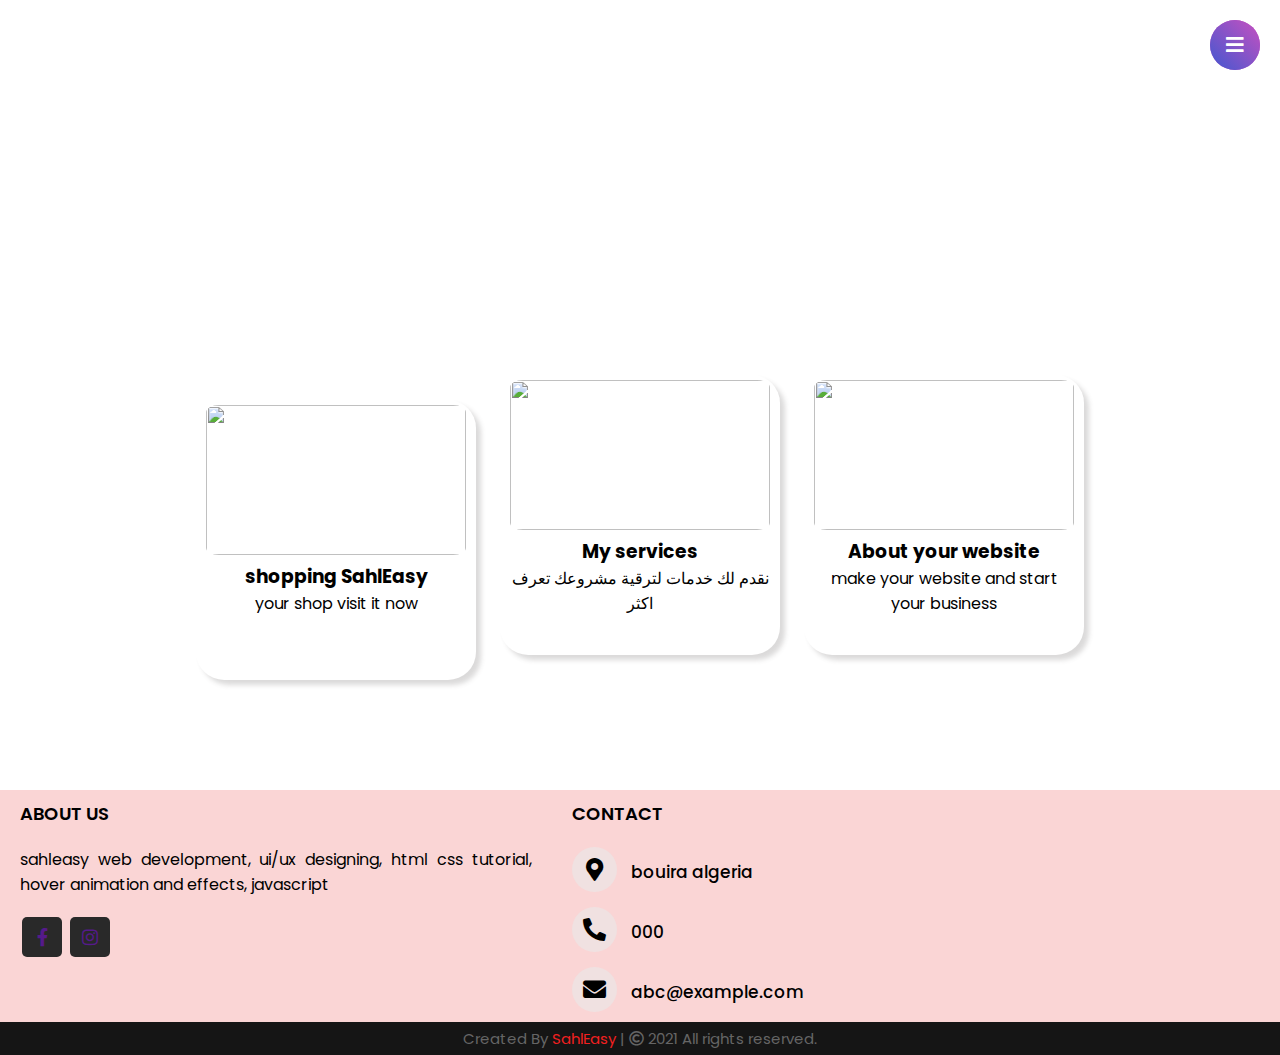
==== index.html @ 8a047619 "Update index.html" ====
<!DOCTYPE html>
<html lang="en">
<head>
    <meta charset="UTF-8">
    <meta http-equiv="X-UA-Compatible" content="IE=edge">
    <meta name="viewport" content="width=device-width, initial-scale=1.0">
    <title>my shop</title>
    <link rel="shortcut icon" href="images/logo1.png" type="image/x-icon">
    <meta name="viewport" content="width=device-width, initial-scale=1.0">
    <link rel="stylesheet" href="css/style.css">
    <link rel="stylesheet" href="https://cdnjs.cloudflare.com/ajax/libs/font-awesome/5.15.3/css/all.min.css"/>
   
</head>
<body>
  <div class="canvalogo">
    <img src="images/logo.png" alt="">
  </div>
    <input type="checkbox" id="active">
      <label for="active" class="menu-btn"><i class="fas fa-bars"></i></label>
      <div class="wrapper">
         <ul>
            <li><a href="page/store.html">Home</a></li>
            <li><a href="#">About</a></li>
            <li><a href="#">Services</a></li>
            <li><a href="page/store.html">store</a></li>
            <li><a href="page/thanks.html">contact</a></li>
         </ul>
      </div>
<br>
<div class="col">
  <div class="coloncard">
    <a href="page/store.html"><img src="images/Couverture store.png" alt=""></a>
    <h3>shopping SahlEasy </h3>
    <p> your shop visit it now </p>
  </div>
  <div class="coloncard">
    <a href="page/store.html"><img src="images/Couverture service.png" alt=""></a>
    <h3>My services</h3>
    <p> نقدم لك خدمات لترقية مشروعك تعرف اكثر  </p>
  </div>
  <div class="coloncard">
    <a href="page/store.html"><img src="images/Couverture website.png" alt=""></a>
    <h3>About your website </h3>
    <p> make your website and start your business </p>
  </div>
  </div>    

 <footer>
  <div class="main-content">
    <div class="left box">
      <h2>About us</h2>
      <div class="content">
        <p>sahleasy web development, ui/ux designing, html css tutorial, hover animation and effects, javascript</p>
        <div class="social">
          <a href=""><span class="fab fa-facebook-f"></span></a>
          <a href=""><span class="fab fa-instagram"></span></a>
        </div>
      </div>
    </div>
    <div class="center box">
      <h2>contact</h2>
      <div class="content">
        <div class="place">
          <span class="fas fa-map-marker-alt"></span>
          <span class="text">bouira algeria </span>
        </div>
        <div class="phone">
          <span class="fas fa-phone-alt"></span>
          <span class="text">000</span>
        </div>
        <div class="email">
          <span class="fas fa-envelope"></span>
          <span class="text">abc@example.com</span>
        </div>
      </div>
    </div>
  </div>
</footer>
<div class="bottom">
  <center>
    <span class="credit">Created By <a href="">SahlEasy</a> | </span>
    <span class="far fa-copyright"></span><span> 2021 All rights reserved.</span>
  </center>
</div>
</body>
</html>
---- css/style.css ----
@import url('https://fonts.googleapis.com/css?family=Poppins:400,500,600,700&display=swap');
*{
    padding: 0;
    margin: 0;
    box-sizing: border-box;
  font-family: 'Poppins', sans-serif;
}
.headimg{
  text-align: center;
  border: 3px solid rgb(187, 255, 0);
  max-width: 100%;
}
.headimg img{
  max-width: 95%;
  height: auto;
}
.canvalogo{
  text-align: center;
  height: 300px;
  margin-top: 20px;
  top: 20px;
  width: 100%;

}
.canvalogo img{
  width: auto;
  height: 300px;
}
.col{
  margin-bottom: 30px;
  padding: 20px;
  text-align: center;
  width: 100%;
 
}
.coloncard{
  width: 280px;
  height: 280px;
  display: inline-block;
  border-radius: 10%;
  padding: 5px 10px;
  margin: 10px 10px;
  cursor: pointer;
  background-position: center;
  background-size: cover;
  box-shadow: 5px 5px 5px rgba(75, 68, 68, 0.2);
  transition: 0.5s;

}
.coloncard img{
  width: 100%;
  border-radius: 5%;
  height: 150px;
}
.coloncard:hover{
transform:translateY(-10px);
color: rgb(77, 136, 80);
}
.barcolon{
  float: right;
  width: 30%;
  margin-bottom: 20px;
  margin-right: 60px;
  padding-bottom: 7px;
  text-align: justify;
  font-family: Verdana, Geneva, sans-serif;
  font-size: 14px;
  line-height: 21px;
  position: relative;
}
.barcolon h3 a{
  text-decoration: none;
  color: #1a1a1a;
  box-shadow: 5px 5px  rgba(231, 227, 227, 0.2);
}

.barcolon h3 a:hover{
  color: #9be2e2;
}
.wrapper{
    position: fixed;
    top: 0;
    left: 0;
    height: 100%;
    width: 100%;
    background: linear-gradient(-135deg, #c850c0, #4158d0);
    clip-path: circle(25px at calc(100% - 45px) 45px);
    transition: all 0.3s ease-in-out;
  }
  #active:checked ~ .wrapper{
    clip-path: circle(75%);
  }
  .menu-btn{
    position: fixed;
    z-index: 2;
    right: 20px;
    top: 20px;
    height: 50px;
    width: 50px;
    text-align: center;
    line-height: 50px;
    border-radius: 50%;
    font-size: 20px;
    color: #fff;
    cursor: pointer;
    background: linear-gradient(-135deg, #c850c0, #4158d0);
    transition: all 0.3s ease-in-out;
  }
  #active:checked ~ .menu-btn{
    background: #fff;
    color: #4158d0;
  }
  #active:checked ~ .menu-btn i:before{
    content: "\f00d";
  }
  .wrapper ul{
    position: absolute;
    top: 50%;
    left: 50%;
    transform: translate(-50%, -50%);
    list-style: none;
    text-align: center;
  }
  .wrapper ul li{
    margin: 15px 0;
  }
  .wrapper ul li a{
    color: none;
    text-decoration: none;
    font-size: 30px;
    font-weight: 500;
    padding: 5px 30px;
    color: #fff;
    position: relative;
    line-height: 50px;
    transition: all 0.3s ease;
  }
  .wrapper ul li a:after{
    position: absolute;
    content: "";
    background: #fff;
    width: 100%;
    height: 50px;
    left: 0;
    border-radius: 50px;
    transform: scaleY(0);
    z-index: -1;
    transition: transform 0.3s ease;
  }
  .wrapper ul li a:hover:after{
    transform: scaleY(1);
  }
  .wrapper ul li a:hover{
    color: #4158d0;
  }
  input[type="checkbox"]{
    display: none;
  }
.prodect{
    padding: 20px;
    text-align: center;
    margin: 30px;
}
.card{
    box-shadow: 0 4px 8px 0 rgba(0, 0, 0, 0.2);
    max-width: 250px;
    margin: 20px;
    text-align: center;
    display: inline-block;
    transition: 0.5s;
}
.card:hover{
  transform:translateY(-10px);
color: rgb(77, 136, 80);
}
.price{
    color: gray;
    font-size: 22px;
}
.card button{
    border: none;
    outline: 0;
    padding: 12px;
    color: white;
    background-color: rgb(54, 52, 52);
    text-align: center;
    cursor: pointer;
    width: 100%;
    font-size: 18px;
}
.card button:hover{
    opacity: 0.7;
}
.card button a{
  text-decoration: none;
  color: rgb(228, 240, 229);
 
  text-align: center;
  cursor: pointer;
  width: 100%;
  font-size: 18px;

}
.title{
    text-align: center;
    color: rgb(24, 212, 103);
    font-size: 20px;
    font-weight: initial;
}

footer{
  width: 100%;
  background: rgb(250, 213, 213);
  margin-top: 50px;
  display: inline-flex;
}
.main-content{
  display: flex;
}
.main-content .box{
  flex-basis: 50%;
  padding: 10px 20px;
}
.box h2{
  font-size: 1.125rem;
  font-weight: 600;
  text-transform: uppercase;
}
.box .content{
  margin: 20px 0 0 0;
  
}
.box .content:before{
  position: absolute;
  content: '';
  top: -10px;
  height: 2px;
  width: 100%;
  background: #e9dada;
}
.box .content:after{
  position: absolute;
  content: '';
  height: 2px;
  width: 15%;
  background: #f12020;
  top: -10px;
}
.left .content p{
  text-align: justify;
}
.left .content .social{
  margin: 20px 0 0 0;
}
.left .content .social a{
  padding: 0 2px;
}
.left .content .social a span{
  height: 40px;
  width: 40px;
  background: #292929;
  line-height: 40px;
  text-align: center;
  font-size: 18px;
  border-radius: 5px;
  transition: 0.3s;
}
.left .content .social a span:hover{
  background: #f12020;
}
.center .content .fas{
  font-size: 1.4375rem;
  background: #f0e1e1;
  height: 45px;
  width: 45px;
  line-height: 45px;
  text-align: center;
  border-radius: 50%;
  transition: 0.3s;
  cursor: pointer;
}
.center .content .fas:hover{
  background: #f12020;
}
.center .content .text{
  font-size: 1.0625rem;
  font-weight: 500;
  padding-left: 10px;
}
.center .content .phone{
  margin: 15px 0;
}
.bottom center{
  padding: 5px;
  font-size: 0.9375rem;
  background: #151515;
}
.bottom center span{
  color: #656565;
}
.bottom center a{
  color: #f12020;
  text-decoration: none;
}
.bottom center a:hover{
  text-decoration: underline;
}
@media screen and (max-width: 900px) {
  .canvalogo{
    text-align: center;
    height: 200px;
    margin-top: 20px;
    top: 20px;
    width: 90%;
  
  }
  .canvalogo img{
    width: auto;
    height: 200px;
  }
  footer{
    position: relative;
    bottom: 0px;
    width: 90%;
  }
  .main-content{
    flex-wrap: wrap;
    flex-direction: column;
  }
  .main-content .box{
    margin: 5px 0;
  }
  .col{
    width:100%;
  }
  .barcolon{
     width: 100%;
    margin-right: 10px;
  margin-left: 10px;
    text-align:center;
  } 
}
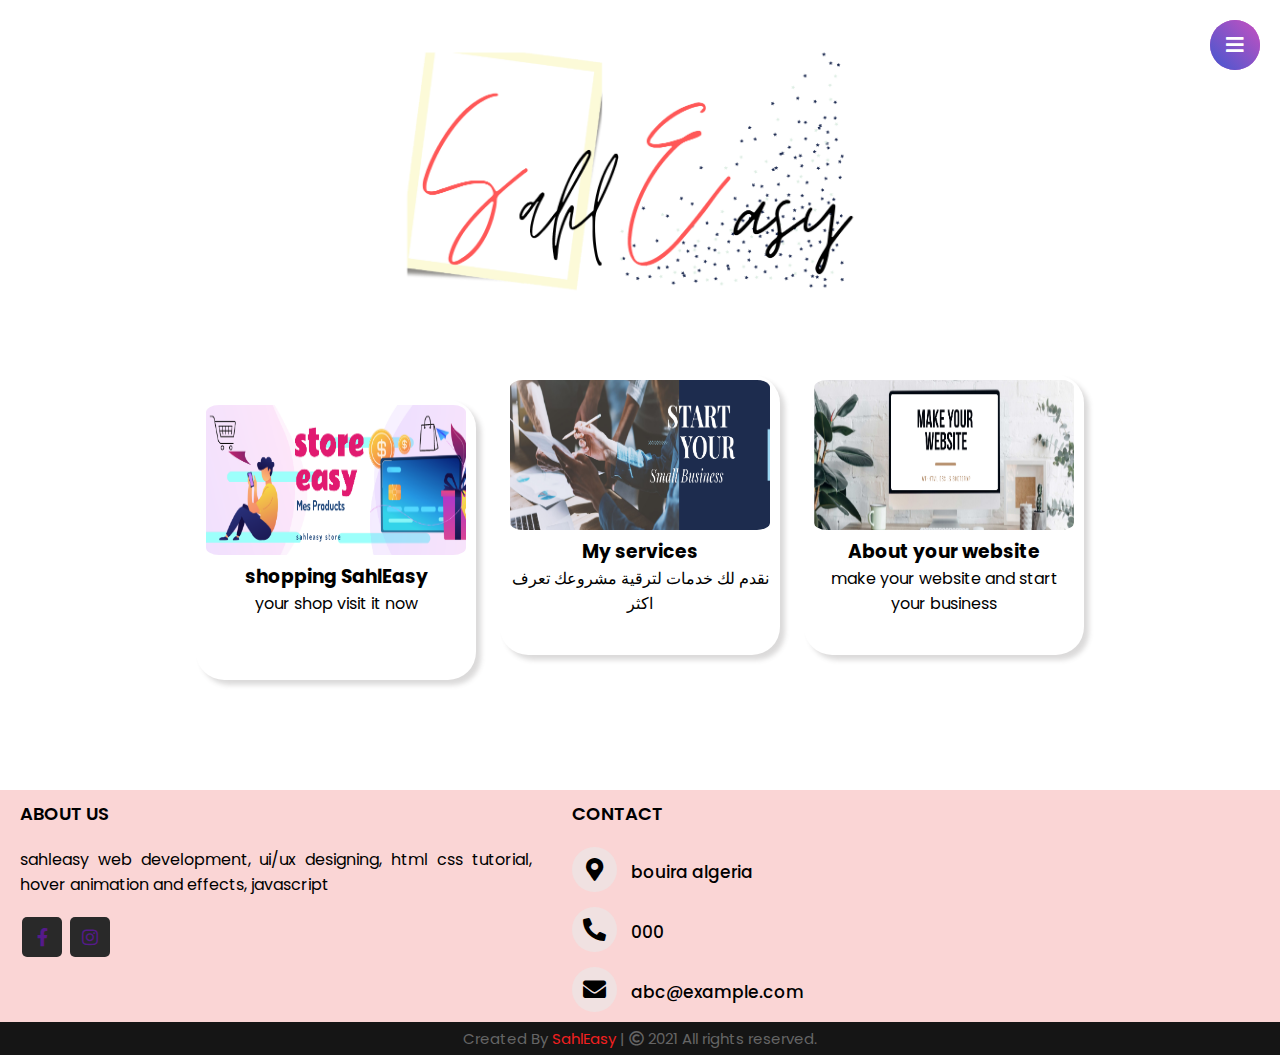
==== commit 9b826584: "upleod" ====
--- a/index.html
+++ b/index.html
@@ -7,7 +7,7 @@
     <title>my shop</title>
     <link rel="shortcut icon" href="images/logo1.png" type="image/x-icon">
     <meta name="viewport" content="width=device-width, initial-scale=1.0">
-    <link rel="stylesheet" href="css/style.css">
+    <link rel="stylesheet" href="style.css">
     <link rel="stylesheet" href="https://cdnjs.cloudflare.com/ajax/libs/font-awesome/5.15.3/css/all.min.css"/>
    
 </head>
@@ -19,27 +19,27 @@
       <label for="active" class="menu-btn"><i class="fas fa-bars"></i></label>
       <div class="wrapper">
          <ul>
-            <li><a href="page/store.html">Home</a></li>
+            <li><a href="index.html">Home</a></li>
             <li><a href="#">About</a></li>
             <li><a href="#">Services</a></li>
-            <li><a href="page/store.html">store</a></li>
-            <li><a href="page/thanks.html">contact</a></li>
+            <li><a href="store.html">store</a></li>
+            <li><a href="#">contact</a></li>
          </ul>
       </div>
 <br>
 <div class="col">
   <div class="coloncard">
-    <a href="page/store.html"><img src="images/Couverture store.png" alt=""></a>
+    <a href="store.html"><img src="images/Couverture store.png" alt=""></a>
     <h3>shopping SahlEasy </h3>
     <p> your shop visit it now </p>
   </div>
   <div class="coloncard">
-    <a href="page/store.html"><img src="images/Couverture service.png" alt=""></a>
+    <a href="store.html"><img src="images/Couverture service.png" alt=""></a>
     <h3>My services</h3>
     <p> نقدم لك خدمات لترقية مشروعك تعرف اكثر  </p>
   </div>
   <div class="coloncard">
-    <a href="page/store.html"><img src="images/Couverture website.png" alt=""></a>
+    <a href="store.html"><img src="images/Couverture website.png" alt=""></a>
     <h3>About your website </h3>
     <p> make your website and start your business </p>
   </div>
@@ -83,4 +83,4 @@
   </center>
 </div>
 </body>
-</html>
+</html>--- a/style.css
+++ b/style.css
@@ -0,0 +1,331 @@
+@import url('https://fonts.googleapis.com/css?family=Poppins:400,500,600,700&display=swap');
+*{
+    padding: 0;
+    margin: 0;
+    box-sizing: border-box;
+  font-family: 'Poppins', sans-serif;
+}
+.headimg{
+  text-align: center;
+  border: 3px solid rgb(187, 255, 0);
+  max-width: 100%;
+}
+.headimg img{
+  max-width: 95%;
+  height: auto;
+}
+.canvalogo{
+  text-align: center;
+  height: 300px;
+  margin-top: 20px;
+  top: 20px;
+  width: 100%;
+
+}
+.canvalogo img{
+  width: auto;
+  height: 300px;
+}
+.col{
+  margin-bottom: 30px;
+  padding: 20px;
+  text-align: center;
+  width: 100%;
+ 
+}
+.coloncard{
+  width: 280px;
+  height: 280px;
+  display: inline-block;
+  border-radius: 10%;
+  padding: 5px 10px;
+  margin: 10px 10px;
+  cursor: pointer;
+  background-position: center;
+  background-size: cover;
+  box-shadow: 5px 5px 5px rgba(75, 68, 68, 0.2);
+  transition: 0.5s;
+
+}
+.coloncard img{
+  width: 100%;
+  border-radius: 5%;
+  height: 150px;
+}
+.coloncard:hover{
+transform:translateY(-10px);
+color: rgb(77, 136, 80);
+}
+.barcolon{
+  float: right;
+  width: 30%;
+  margin-bottom: 20px;
+  margin-right: 60px;
+  padding-bottom: 7px;
+  text-align: justify;
+  font-family: Verdana, Geneva, sans-serif;
+  font-size: 14px;
+  line-height: 21px;
+  position: relative;
+}
+.barcolon h3 a{
+  text-decoration: none;
+  color: #1a1a1a;
+  box-shadow: 5px 5px  rgba(231, 227, 227, 0.2);
+}
+
+.barcolon h3 a:hover{
+  color: #9be2e2;
+}
+.wrapper{
+    position: fixed;
+    top: 0;
+    left: 0;
+    height: 100%;
+    width: 100%;
+    background: linear-gradient(-135deg, #c850c0, #4158d0);
+    clip-path: circle(25px at calc(100% - 45px) 45px);
+    transition: all 0.3s ease-in-out;
+  }
+  #active:checked ~ .wrapper{
+    clip-path: circle(75%);
+  }
+  .menu-btn{
+    position: fixed;
+    z-index: 2;
+    right: 20px;
+    top: 20px;
+    height: 50px;
+    width: 50px;
+    text-align: center;
+    line-height: 50px;
+    border-radius: 50%;
+    font-size: 20px;
+    color: #fff;
+    cursor: pointer;
+    background: linear-gradient(-135deg, #c850c0, #4158d0);
+    transition: all 0.3s ease-in-out;
+  }
+  #active:checked ~ .menu-btn{
+    background: #fff;
+    color: #4158d0;
+  }
+  #active:checked ~ .menu-btn i:before{
+    content: "\f00d";
+  }
+  .wrapper ul{
+    position: absolute;
+    top: 50%;
+    left: 50%;
+    transform: translate(-50%, -50%);
+    list-style: none;
+    text-align: center;
+  }
+  .wrapper ul li{
+    margin: 15px 0;
+  }
+  .wrapper ul li a{
+    color: none;
+    text-decoration: none;
+    font-size: 30px;
+    font-weight: 500;
+    padding: 5px 30px;
+    color: #fff;
+    position: relative;
+    line-height: 50px;
+    transition: all 0.3s ease;
+  }
+  .wrapper ul li a:after{
+    position: absolute;
+    content: "";
+    background: #fff;
+    width: 100%;
+    height: 50px;
+    left: 0;
+    border-radius: 50px;
+    transform: scaleY(0);
+    z-index: -1;
+    transition: transform 0.3s ease;
+  }
+  .wrapper ul li a:hover:after{
+    transform: scaleY(1);
+  }
+  .wrapper ul li a:hover{
+    color: #4158d0;
+  }
+  input[type="checkbox"]{
+    display: none;
+  }
+.prodect{
+    padding: 20px;
+    text-align: center;
+    margin: 30px;
+}
+.card{
+    box-shadow: 0 4px 8px 0 rgba(0, 0, 0, 0.2);
+    max-width: 250px;
+    margin: 20px;
+    text-align: center;
+    display: inline-block;
+    transition: 0.5s;
+}
+.card:hover{
+  transform:translateY(-10px);
+color: rgb(77, 136, 80);
+}
+.price{
+    color: gray;
+    font-size: 22px;
+}
+.card button{
+    border: none;
+    outline: 0;
+    padding: 12px;
+    color: white;
+    background-color: #000;
+    text-align: center;
+    cursor: pointer;
+    width: 100%;
+    font-size: 18px;
+}
+.card button:hover{
+    opacity: 0.7;
+}
+.title{
+    text-align: center;
+    color: rgb(24, 212, 103);
+    font-size: 20px;
+    font-weight: initial;
+}
+
+footer{
+  width: 100%;
+  background: rgb(250, 213, 213);
+  margin-top: 50px;
+  display: inline-flex;
+}
+.main-content{
+  display: flex;
+}
+.main-content .box{
+  flex-basis: 50%;
+  padding: 10px 20px;
+}
+.box h2{
+  font-size: 1.125rem;
+  font-weight: 600;
+  text-transform: uppercase;
+}
+.box .content{
+  margin: 20px 0 0 0;
+  
+}
+.box .content:before{
+  position: absolute;
+  content: '';
+  top: -10px;
+  height: 2px;
+  width: 100%;
+  background: #e9dada;
+}
+.box .content:after{
+  position: absolute;
+  content: '';
+  height: 2px;
+  width: 15%;
+  background: #f12020;
+  top: -10px;
+}
+.left .content p{
+  text-align: justify;
+}
+.left .content .social{
+  margin: 20px 0 0 0;
+}
+.left .content .social a{
+  padding: 0 2px;
+}
+.left .content .social a span{
+  height: 40px;
+  width: 40px;
+  background: #292929;
+  line-height: 40px;
+  text-align: center;
+  font-size: 18px;
+  border-radius: 5px;
+  transition: 0.3s;
+}
+.left .content .social a span:hover{
+  background: #f12020;
+}
+.center .content .fas{
+  font-size: 1.4375rem;
+  background: #f0e1e1;
+  height: 45px;
+  width: 45px;
+  line-height: 45px;
+  text-align: center;
+  border-radius: 50%;
+  transition: 0.3s;
+  cursor: pointer;
+}
+.center .content .fas:hover{
+  background: #f12020;
+}
+.center .content .text{
+  font-size: 1.0625rem;
+  font-weight: 500;
+  padding-left: 10px;
+}
+.center .content .phone{
+  margin: 15px 0;
+}
+.bottom center{
+  padding: 5px;
+  font-size: 0.9375rem;
+  background: #151515;
+}
+.bottom center span{
+  color: #656565;
+}
+.bottom center a{
+  color: #f12020;
+  text-decoration: none;
+}
+.bottom center a:hover{
+  text-decoration: underline;
+}
+@media screen and (max-width: 900px) {
+  .canvalogo{
+    text-align: center;
+    height: 200px;
+    margin-top: 20px;
+    top: 20px;
+    width: 90%;
+  
+  }
+  .canvalogo img{
+    width: auto;
+    height: 200px;
+  }
+  footer{
+    position: relative;
+    bottom: 0px;
+  }
+  .main-content{
+    flex-wrap: wrap;
+    flex-direction: column;
+  }
+  .main-content .box{
+    margin: 5px 0;
+  }
+  .col{
+    width:100%;
+  }
+  .barcolon{
+     width: 100%;
+    margin-right: 10px;
+  margin-left: 10px;
+    text-align:center;
+  } 
+}
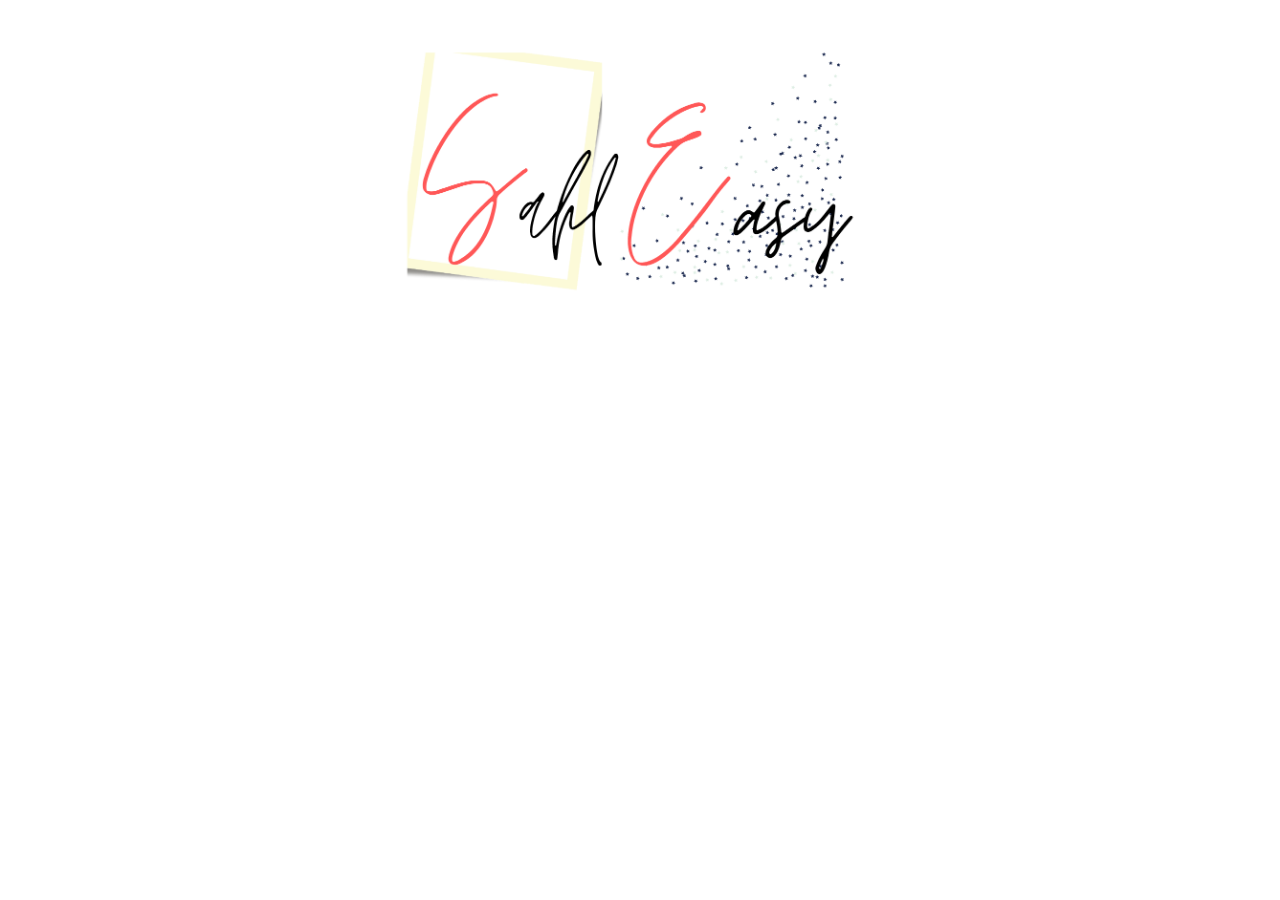
==== commit 01f077fa: "Update index.html" ====
--- a/index.html
+++ b/index.html
@@ -7,7 +7,7 @@
     <title>my shop</title>
     <link rel="shortcut icon" href="images/logo1.png" type="image/x-icon">
     <meta name="viewport" content="width=device-width, initial-scale=1.0">
-    <link rel="stylesheet" href="style.css">
+    <link rel="stylesheet" href="css/style.css">
     <link rel="stylesheet" href="https://cdnjs.cloudflare.com/ajax/libs/font-awesome/5.15.3/css/all.min.css"/>
    
 </head>
@@ -15,72 +15,6 @@
   <div class="canvalogo">
     <img src="images/logo.png" alt="">
   </div>
-    <input type="checkbox" id="active">
-      <label for="active" class="menu-btn"><i class="fas fa-bars"></i></label>
-      <div class="wrapper">
-         <ul>
-            <li><a href="index.html">Home</a></li>
-            <li><a href="#">About</a></li>
-            <li><a href="#">Services</a></li>
-            <li><a href="store.html">store</a></li>
-            <li><a href="#">contact</a></li>
-         </ul>
-      </div>
-<br>
-<div class="col">
-  <div class="coloncard">
-    <a href="store.html"><img src="images/Couverture store.png" alt=""></a>
-    <h3>shopping SahlEasy </h3>
-    <p> your shop visit it now </p>
-  </div>
-  <div class="coloncard">
-    <a href="store.html"><img src="images/Couverture service.png" alt=""></a>
-    <h3>My services</h3>
-    <p> نقدم لك خدمات لترقية مشروعك تعرف اكثر  </p>
-  </div>
-  <div class="coloncard">
-    <a href="store.html"><img src="images/Couverture website.png" alt=""></a>
-    <h3>About your website </h3>
-    <p> make your website and start your business </p>
-  </div>
-  </div>    
 
- <footer>
-  <div class="main-content">
-    <div class="left box">
-      <h2>About us</h2>
-      <div class="content">
-        <p>sahleasy web development, ui/ux designing, html css tutorial, hover animation and effects, javascript</p>
-        <div class="social">
-          <a href=""><span class="fab fa-facebook-f"></span></a>
-          <a href=""><span class="fab fa-instagram"></span></a>
-        </div>
-      </div>
-    </div>
-    <div class="center box">
-      <h2>contact</h2>
-      <div class="content">
-        <div class="place">
-          <span class="fas fa-map-marker-alt"></span>
-          <span class="text">bouira algeria </span>
-        </div>
-        <div class="phone">
-          <span class="fas fa-phone-alt"></span>
-          <span class="text">000</span>
-        </div>
-        <div class="email">
-          <span class="fas fa-envelope"></span>
-          <span class="text">abc@example.com</span>
-        </div>
-      </div>
-    </div>
-  </div>
-</footer>
-<div class="bottom">
-  <center>
-    <span class="credit">Created By <a href="">SahlEasy</a> | </span>
-    <span class="far fa-copyright"></span><span> 2021 All rights reserved.</span>
-  </center>
-</div>
 </body>
-</html>+</html>
--- a/css/style.css
+++ b/css/style.css
@@ -0,0 +1,386 @@
+@import url('https://fonts.googleapis.com/css?family=Poppins:400,500,600,700&display=swap');
+*{
+    padding: 0;
+    margin: 0;
+    box-sizing: border-box;
+  font-family: 'Poppins', sans-serif;
+}
+.headimg{
+  text-align: center;
+  border: 3px solid rgb(187, 255, 0);
+  max-width: 100%;
+}
+.headimg img{
+  max-width: 95%;
+  height: auto;
+}
+.texttiter{
+box-sizing: border-box;
+padding-right: 15px;
+padding-left: 15px;
+color: #1b1b1b;
+font-weight: 300;
+text-align: left;
+margin: .4em 0 0 0;
+line-height: 1.2em;
+margin-top:60px;
+}
+.service{
+display: flex;
+text-align: justify;
+box-sizing: border-box;
+padding-right: 15px;
+padding-left: 15px;
+margin: 30px;
+justify-content: space-between;
+  
+}
+
+.descp{
+  text-align: justify;
+  box-sizing: border-box;
+  flex-basis: 60%;
+  
+}
+.descp p{
+  line-height: 1.5;
+  margin: 0 0 1.3em;
+
+}
+.canvalogo{
+  text-align: center;
+  height: 300px;
+  margin-top: 20px;
+  top: 20px;
+  width: 100%;
+
+}
+.canvalogo img{
+  width: auto;
+  height: 300px;
+}
+.col{
+  margin-bottom: 30px;
+  padding: 20px;
+  text-align: center;
+  width: 100%;
+ 
+}
+.coloncard{
+  width: 280px;
+  height: 280px;
+  display: inline-block;
+  border-radius: 10%;
+  padding: 5px 10px;
+  margin: 10px 10px;
+  cursor: pointer;
+  background-position: center;
+  background-size: cover;
+  box-shadow: 5px 5px 5px rgba(75, 68, 68, 0.2);
+  transition: 0.5s;
+
+}
+.coloncard img{
+  width: 100%;
+  border-radius: 5%;
+  height: 150px;
+}
+.coloncard:hover{
+transform:translateY(-10px);
+color: rgb(77, 136, 80);
+}
+.barcolon{
+  float: right;
+  width: 30%;
+  margin-bottom: 20px;
+  margin-right: 60px;
+  padding-bottom: 7px;
+  text-align: justify;
+  font-family: Verdana, Geneva, sans-serif;
+  font-size: 14px;
+  line-height: 21px;
+  position: relative;
+}
+.barcolon h3 a{
+  text-decoration: none;
+  color: #1a1a1a;
+  box-shadow: 5px 5px  rgba(231, 227, 227, 0.2);
+}
+
+.barcolon h3 a:hover{
+  color: #9be2e2;
+}
+.wrapper{
+    position: fixed;
+    top: 0;
+    left: 0;
+    height: 100%;
+    width: 100%;
+    background: linear-gradient(-135deg, #c850c0, #4158d0);
+    clip-path: circle(25px at calc(100% - 45px) 45px);
+    transition: all 0.3s ease-in-out;
+  }
+  #active:checked ~ .wrapper{
+    clip-path: circle(75%);
+  }
+  .menu-btn{
+    position: fixed;
+    z-index: 2;
+    right: 20px;
+    top: 20px;
+    height: 50px;
+    width: 50px;
+    text-align: center;
+    line-height: 50px;
+    border-radius: 50%;
+    font-size: 20px;
+    color: #fff;
+    cursor: pointer;
+    background: linear-gradient(-135deg, #c850c0, #4158d0);
+    transition: all 0.3s ease-in-out;
+  }
+  #active:checked ~ .menu-btn{
+    background: #fff;
+    color: #4158d0;
+  }
+  #active:checked ~ .menu-btn i:before{
+    content: "\f00d";
+  }
+  .wrapper ul{
+    position: absolute;
+    top: 50%;
+    left: 50%;
+    transform: translate(-50%, -50%);
+    list-style: none;
+    text-align: center;
+  }
+  .wrapper ul li{
+    margin: 15px 0;
+  }
+  .wrapper ul li a{
+    color: none;
+    text-decoration: none;
+    font-size: 30px;
+    font-weight: 500;
+    padding: 5px 30px;
+    color: #fff;
+    position: relative;
+    line-height: 50px;
+    transition: all 0.3s ease;
+  }
+  .wrapper ul li a:after{
+    position: absolute;
+    content: "";
+    background: #fff;
+    width: 100%;
+    height: 50px;
+    left: 0;
+    border-radius: 50px;
+    transform: scaleY(0);
+    z-index: -1;
+    transition: transform 0.3s ease;
+  }
+  .wrapper ul li a:hover:after{
+    transform: scaleY(1);
+  }
+  .wrapper ul li a:hover{
+    color: #4158d0;
+  }
+  input[type="checkbox"]{
+    display: none;
+  }
+.prodect{
+    padding: 20px;
+    text-align: center;
+    margin: 30px;
+}
+.card{
+    box-shadow: 0 4px 8px 0 rgba(0, 0, 0, 0.2);
+    max-width: 250px;
+    margin: 20px;
+    text-align: center;
+    display: inline-block;
+    transition: 0.5s;
+}
+.card:hover{
+  transform:translateY(-10px);
+color: rgb(77, 136, 80);
+}
+.price{
+    color: gray;
+    font-size: 22px;
+}
+.card button{
+    border: none;
+    outline: 0;
+    padding: 12px;
+    color: white;
+    background-color: rgb(54, 52, 52);
+    text-align: center;
+    cursor: pointer;
+    width: 100%;
+    font-size: 18px;
+}
+.card button:hover{
+    opacity: 0.7;
+}
+.card button a{
+  text-decoration: none;
+  color: rgb(55, 231, 69);
+  color: rgb(228, 240, 229);
+  text-align: center;
+  cursor: pointer;
+  width: 100%;
+  font-size: 18px;
+
+}
+.title{
+    text-align: center;
+    color: rgb(24, 212, 103);
+    font-size: 20px;
+    font-weight: initial;
+}
+
+footer{
+  width: 100%;
+  background: rgb(250, 213, 213);
+  margin-top: 50px;
+  display: inline-flex;
+}
+.main-content{
+  display: flex;
+}
+.main-content .box{
+  flex-basis: 50%;
+  padding: 10px 20px;
+}
+.box h2{
+  font-size: 1.125rem;
+  font-weight: 600;
+  text-transform: uppercase;
+}
+.box .content{
+  margin: 20px 0 0 0;
+  
+}
+.box .content:before{
+  position: absolute;
+  content: '';
+  top: -10px;
+  height: 2px;
+  width: 100%;
+  background: #e9dada;
+}
+.box .content:after{
+  position: absolute;
+  content: '';
+  height: 2px;
+  width: 15%;
+  background: #f12020;
+  top: -10px;
+}
+.left .content p{
+  text-align: justify;
+}
+.left .content .social{
+  margin: 20px 0 0 0;
+}
+.left .content .social a{
+  padding: 0 2px;
+}
+.left .content .social a span{
+  height: 40px;
+  width: 40px;
+  background: #292929;
+  line-height: 40px;
+  text-align: center;
+  font-size: 18px;
+  border-radius: 5px;
+  transition: 0.3s;
+}
+.left .content .social a span:hover{
+  background: #f12020;
+}
+.center .content .fas{
+  font-size: 1.4375rem;
+  background: #f0e1e1;
+  height: 45px;
+  width: 45px;
+  line-height: 45px;
+  text-align: center;
+  border-radius: 50%;
+  transition: 0.3s;
+  cursor: pointer;
+}
+.center .content .fas:hover{
+  background: #f12020;
+}
+.center .content .text{
+  font-size: 1.0625rem;
+  font-weight: 500;
+  padding-left: 10px;
+}
+.center .content .phone{
+  margin: 15px 0;
+}
+.bottom center{
+  padding: 5px;
+  font-size: 0.9375rem;
+  background: #151515;
+}
+.bottom center span{
+  color: #656565;
+}
+.bottom center a{
+  color: #f12020;
+  text-decoration: none;
+}
+.bottom center a:hover{
+  text-decoration: underline;
+}
+@media screen and (max-width: 900px) {
+  footer{
+    position: relative;
+    bottom: 0px;
+    width: 95%;
+    display: block;
+  }
+  .main-content{
+    flex-wrap: wrap;
+    flex-direction: column;
+  }
+  .main-content .box{
+    margin: 5px 0;
+  }
+  .service{
+    display: block;
+  }
+   .service img{
+    width: 300px;
+    height: 200px;
+
+  }
+  
+  .canvalogo{
+    text-align: center;
+    height: 200px;
+    margin-top: 20px;
+    top: 20px;
+    width: 90%;
+  
+  }
+  .canvalogo img{
+    width: auto;
+    height: 200px;
+  }
+ 
+  .col{
+    width:100%;
+  }
+  .barcolon{
+     width: 100%;
+    margin-right: 10px;
+  margin-left: 10px;
+    text-align:center;
+  } 
+}
